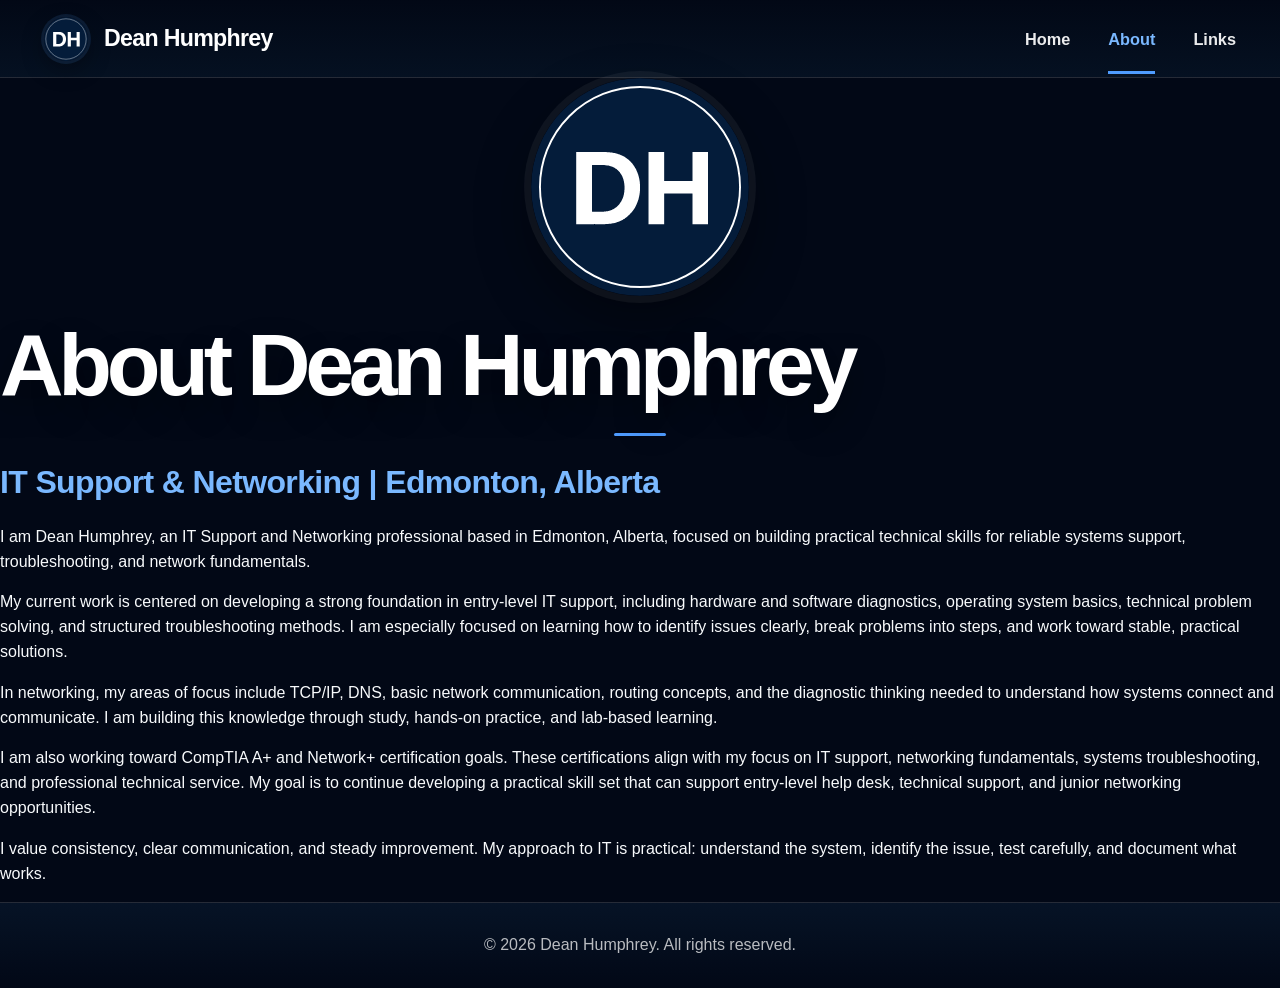
==== about.html @ 42672733 "Add detailed About page" ====
<!DOCTYPE html>
<html lang="en">
<head>
  <meta charset="UTF-8">
  <meta name="viewport" content="width=device-width, initial-scale=1.0">
  <title>About Dean Humphrey | IT Support & Networking | Edmonton, Alberta</title>
  <meta name="description" content="About Dean Humphrey, an IT Support and Networking professional based in Edmonton, Alberta, focused on troubleshooting, TCP/IP, DNS, systems support, and CompTIA A+ / Network+ goals.">
  <meta name="author" content="Dean Humphrey">
  <meta property="og:title" content="About Dean Humphrey | IT Support & Networking">
  <meta property="og:description" content="IT support and networking profile based in Edmonton, Alberta, focused on troubleshooting, networking fundamentals, systems support, and CompTIA certification goals.">
  <meta property="og:type" content="profile">
  <link rel="icon" href="assets/dh-logo.svg" type="image/svg+xml">
  <link rel="stylesheet" href="style.css?v=4">
</head>
<body>
  <header class="site-header">
    <a class="brand" href="index.html" aria-label="Dean Humphrey home">
      <img class="brand-mark" src="assets/dh-logo.svg" alt="Dean Humphrey DH logo">
      <span class="brand-name">Dean Humphrey</span>
    </a>
    <nav class="site-nav" aria-label="Main navigation">
      <a href="index.html">Home</a>
      <a class="active" href="about.html">About</a>
      <a href="index.html#links">Links</a>
    </nav>
  </header>

  <main>
    <section class="page-hero">
      <div class="page-content">
        <img class="logo-large page-logo" src="assets/dh-logo.svg" alt="Dean Humphrey DH logo">
        <h1>About Dean Humphrey</h1>
        <span class="blue-rule" aria-hidden="true"></span>
        <p class="hero-title">IT Support & Networking | Edmonton, Alberta</p>
      </div>
    </section>

    <section class="article-section">
      <article class="article-card">
        <p>
          I am Dean Humphrey, an IT Support and Networking professional based in Edmonton, Alberta, focused on building practical technical skills for reliable systems support, troubleshooting, and network fundamentals.
        </p>

        <p>
          My current work is centered on developing a strong foundation in entry-level IT support, including hardware and software diagnostics, operating system basics, technical problem solving, and structured troubleshooting methods. I am especially focused on learning how to identify issues clearly, break problems into steps, and work toward stable, practical solutions.
        </p>

        <p>
          In networking, my areas of focus include TCP/IP, DNS, basic network communication, routing concepts, and the diagnostic thinking needed to understand how systems connect and communicate. I am building this knowledge through study, hands-on practice, and lab-based learning.
        </p>

        <p>
          I am also working toward CompTIA A+ and Network+ certification goals. These certifications align with my focus on IT support, networking fundamentals, systems troubleshooting, and professional technical service. My goal is to continue developing a practical skill set that can support entry-level help desk, technical support, and junior networking opportunities.
        </p>

        <p>
          I value consistency, clear communication, and steady improvement. My approach to IT is practical: understand the system, identify the issue, test carefully, and document what works.
        </p>
      </article>
    </section>
  </main>

  <footer>
    <p>&copy; 2026 Dean Humphrey. All rights reserved.</p>
  </footer>
</body>
</html>
---- style.css ----
:root {
  --navy-950: #020816;
  --navy-900: #061326;
  --navy-850: #071a33;
  --navy-800: #0b2444;
  --blue: #4f9cff;
  --blue-soft: #7ab8ff;
  --white: #ffffff;
  --off-white: #f8fafc;
  --slate-950: #101827;
  --slate-700: #374151;
  --slate-500: #667085;
  --line: rgba(255, 255, 255, 0.14);
  --blue-line: rgba(79, 156, 255, 0.8);
}

* {
  box-sizing: border-box;
}

html {
  scroll-behavior: smooth;
}

body {
  margin: 0;
  font-family: Arial, Helvetica, sans-serif;
  color: var(--off-white);
  background: var(--navy-950);
  line-height: 1.55;
}

img {
  max-width: 100%;
}

.site-header {
  height: 78px;
  padding: 0 44px;
  display: flex;
  align-items: center;
  justify-content: space-between;
  background: linear-gradient(180deg, rgba(2, 8, 22, 0.98), rgba(5, 17, 34, 0.98));
  border-bottom: 1px solid var(--line);
}

.brand {
  display: flex;
  align-items: center;
  gap: 16px;
  color: var(--white);
  text-decoration: none;
}

.brand-mark {
  width: 44px;
  height: 44px;
  display: block;
  border-radius: 999px;
  box-shadow: 0 0 0 3px rgba(79, 156, 255, 0.12), 0 8px 22px rgba(0, 0, 0, 0.35);
}

.brand-name {
  font-size: 1.45rem;
  font-weight: 800;
  letter-spacing: -0.03em;
}

.site-nav {
  display: flex;
  align-items: center;
  gap: 38px;
}

.site-nav a {
  color: rgba(255, 255, 255, 0.92);
  text-decoration: none;
  font-size: 1.02rem;
  font-weight: 700;
  padding: 24px 0 18px;
  border-bottom: 3px solid transparent;
}

.site-nav a:hover,
.site-nav a.active {
  color: var(--blue-soft);
  border-bottom-color: var(--blue);
}

.hero {
  position: relative;
  overflow: hidden;
  min-height: 735px;
  padding: 62px 24px 70px;
  display: flex;
  align-items: center;
  justify-content: center;
  background:
    radial-gradient(circle at 50% 18%, rgba(44, 91, 148, 0.28), transparent 36%),
    linear-gradient(135deg, #020816 0%, #041126 50%, #082244 100%);
}

.hero::before,
.hero::after {
  content: "";
  position: absolute;
  inset: 0;
  pointer-events: none;
}

.hero::before {
  background-image:
    linear-gradient(30deg, transparent 0 48%, rgba(79, 156, 255, 0.18) 49% 50%, transparent 51% 100%),
    linear-gradient(145deg, transparent 0 48%, rgba(79, 156, 255, 0.13) 49% 50%, transparent 51% 100%);
  background-size: 180px 180px, 225px 225px;
  opacity: 0.45;
  mask-image: radial-gradient(circle at center, transparent 0 22%, black 48%, black 100%);
}

.hero::after {
  background-image: radial-gradient(circle, rgba(93, 165, 255, 0.95) 0 3px, transparent 4px);
  background-size: 150px 150px;
  opacity: 0.32;
  mask-image: linear-gradient(90deg, black 0%, transparent 35%, transparent 65%, black 100%);
}

.node-field {
  position: absolute;
  width: 360px;
  height: 520px;
  opacity: 0.55;
  background:
    radial-gradient(circle at 10% 18%, var(--blue-soft) 0 4px, transparent 5px),
    radial-gradient(circle at 28% 36%, var(--blue-soft) 0 4px, transparent 5px),
    radial-gradient(circle at 48% 22%, var(--blue-soft) 0 4px, transparent 5px),
    radial-gradient(circle at 66% 44%, var(--blue-soft) 0 4px, transparent 5px),
    radial-gradient(circle at 35% 62%, var(--blue-soft) 0 4px, transparent 5px),
    linear-gradient(28deg, transparent 0 49%, rgba(79, 156, 255, 0.34) 50%, transparent 51% 100%),
    linear-gradient(116deg, transparent 0 49%, rgba(79, 156, 255, 0.24) 50%, transparent 51% 100%);
  filter: drop-shadow(0 0 18px rgba(79, 156, 255, 0.32));
}

.node-left {
  left: -60px;
  top: 60px;
}

.node-right {
  right: -40px;
  top: 75px;
  transform: scaleX(-1) rotate(-4deg);
}

.hero-content {
  position: relative;
  z-index: 2;
  width: min(960px, 100%);
  text-align: center;
}

.logo-large {
  width: 218px;
  height: 218px;
  margin: 0 auto 26px;
  display: block;
  border-radius: 50%;
  box-shadow:
    0 0 0 7px rgba(255, 255, 255, 0.05),
    0 24px 55px rgba(0, 0, 0, 0.42);
}

h1 {
  margin: 0;
  font-size: clamp(3.8rem, 8vw, 5.5rem);
  line-height: 0.98;
  letter-spacing: -0.06em;
  color: var(--white);
  text-shadow: 0 14px 30px rgba(0, 0, 0, 0.36);
}

.blue-rule {
  display: block;
  width: 52px;
  height: 3px;
  margin: 25px auto 22px;
  border-radius: 999px;
  background: var(--blue);
}

.blue-rule.small {
  width: 46px;
  margin: 10px auto 14px;
}

.hero-title {
  margin: 0 0 17px;
  color: var(--blue-soft);
  font-size: clamp(1.45rem, 2.6vw, 2rem);
  font-weight: 700;
  letter-spacing: -0.02em;
}

.hero-text {
  max-width: 710px;
  margin: 0 auto 38px;
  color: rgba(255, 255, 255, 0.93);
  font-size: 1.16rem;
}

.profile-links {
  width: min(920px, 100%);
  margin: 0 auto;
  display: grid;
  grid-template-columns: repeat(4, minmax(150px, 1fr));
  gap: 22px;
}

.profile-links a {
  min-height: 72px;
  display: flex;
  align-items: center;
  justify-content: center;
  gap: 15px;
  color: var(--white);
  text-decoration: none;
  border: 1.5px solid var(--blue-line);
  border-radius: 7px;
  background: rgba(3, 15, 31, 0.48);
  font-size: 1.18rem;
  font-weight: 800;
  transition: transform 150ms ease, background 150ms ease, border-color 150ms ease;
}

.profile-links a:hover,
.profile-links a:focus {
  transform: translateY(-2px);
  border-color: rgba(122, 184, 255, 1);
  background: rgba(79, 156, 255, 0.13);
}

.platform-icon {
  width: 34px;
  height: 34px;
  display: grid;
  place-items: center;
  border-radius: 4px;
  background: var(--white);
  color: var(--navy-950);
  font-size: 0.95rem;
  font-weight: 900;
  letter-spacing: -0.04em;
}

.what-i-do {
  background: var(--off-white);
  color: var(--slate-950);
  padding: 32px 24px 58px;
}

.section-title {
  max-width: 760px;
  margin: 0 auto 32px;
  text-align: center;
}

.section-title h2 {
  margin: 0;
  font-size: clamp(2rem, 4vw, 2.55rem);
  line-height: 1;
  letter-spacing: -0.04em;
  color: var(--slate-950);
}

.section-title p {
  margin: 0;
  color: var(--slate-700);
  font-size: 1.08rem;
}

.cards {
  width: min(1120px, 100%);
  margin: 0 auto;
  display: grid;
  grid-template-columns: repeat(3, 1fr);
  gap: 28px;
}

.card {
  min-height: 245px;
  padding: 34px 26px;
  text-align: center;
  background: #ffffff;
  border: 1px solid rgba(15, 23, 42, 0.12);
  border-radius: 12px;
  box-shadow: 0 18px 42px rgba(15, 23, 42, 0.05);
}

.circle-icon {
  width: 86px;
  height: 86px;
  margin: 0 auto 22px;
  display: grid;
  place-items: center;
  border-radius: 50%;
  background: radial-gradient(circle at 35% 30%, #0b284a, #031225 70%);
  color: var(--blue);
  font-size: 2.25rem;
  font-weight: 900;
  box-shadow: 0 14px 28px rgba(2, 8, 22, 0.18);
}

.card h3 {
  margin: 0 0 12px;
  color: var(--slate-950);
  font-size: 1.28rem;
  line-height: 1.2;
}

.card p {
  margin: 0 auto;
  max-width: 260px;
  color: var(--slate-700);
  font-size: 1rem;
}

footer {
  padding: 30px 24px;
  text-align: center;
  background: linear-gradient(180deg, #061326, #020816);
  border-top: 1px solid var(--line);
  color: rgba(255, 255, 255, 0.72);
}

footer p {
  margin: 0;
}

@media (max-width: 920px) {
  .site-header {
    padding: 0 22px;
  }

  .site-nav {
    gap: 18px;
  }

  .profile-links,
  .cards {
    grid-template-columns: repeat(2, 1fr);
  }
}

@media (max-width: 640px) {
  .site-header {
    height: auto;
    min-height: 98px;
    padding: 16px 18px;
    flex-direction: column;
    gap: 8px;
  }

  .brand-name {
    font-size: 1.18rem;
  }

  .site-nav {
    gap: 18px;
  }

  .site-nav a {
    padding: 6px 0;
    font-size: 0.95rem;
  }

  .hero {
    min-height: auto;
    padding: 48px 18px 58px;
  }

  .node-field {
    opacity: 0.24;
  }

  .logo-large {
    width: 152px;
    height: 152px;
  }

  h1 {
    font-size: clamp(3rem, 15vw, 4rem);
  }

  .hero-text {
    font-size: 1rem;
  }

  .profile-links,
  .cards {
    grid-template-columns: 1fr;
  }

  .profile-links a {
    min-height: 64px;
  }
}
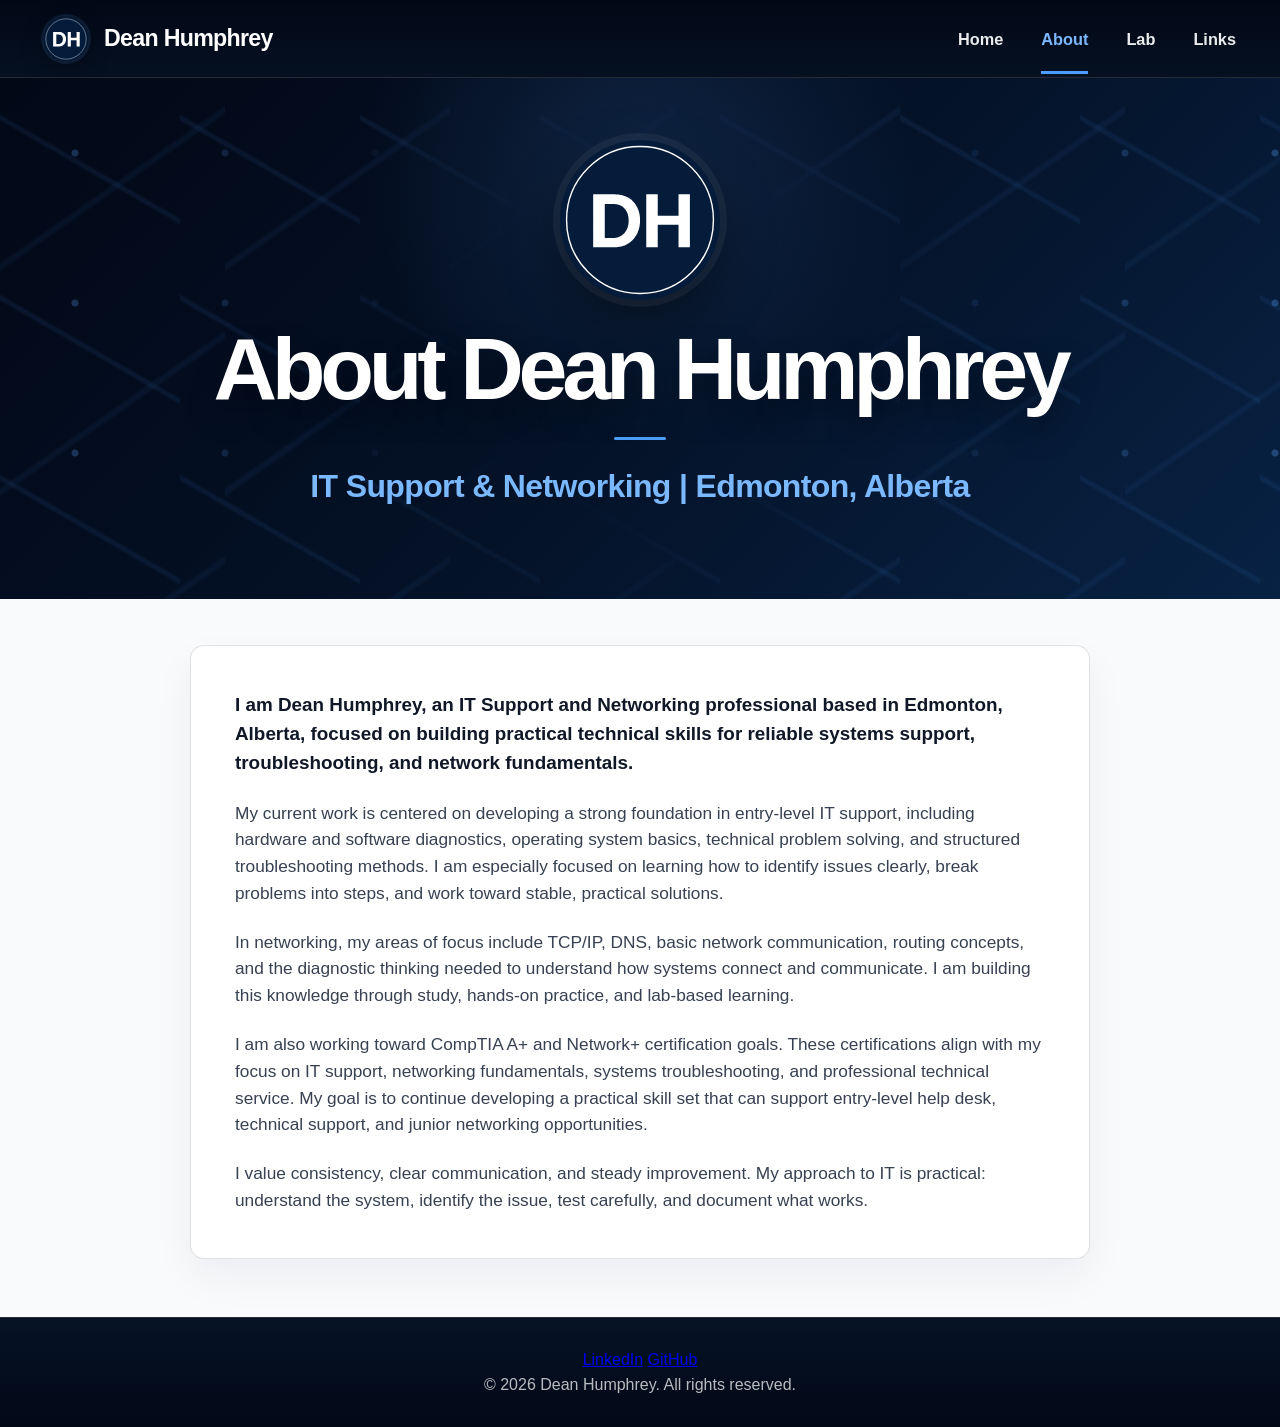
==== commit 1d966db8: "Add Lab navigation and footer links to About page" ====
--- a/about.html
+++ b/about.html
@@ -10,7 +10,7 @@
   <meta property="og:description" content="IT support and networking profile based in Edmonton, Alberta, focused on troubleshooting, networking fundamentals, systems support, and CompTIA certification goals.">
   <meta property="og:type" content="profile">
   <link rel="icon" href="assets/dh-logo.svg" type="image/svg+xml">
-  <link rel="stylesheet" href="style.css?v=4">
+  <link rel="stylesheet" href="style.css?v=6">
 </head>
 <body>
   <header class="site-header">
@@ -21,6 +21,7 @@
     <nav class="site-nav" aria-label="Main navigation">
       <a href="index.html">Home</a>
       <a class="active" href="about.html">About</a>
+      <a href="lab.html">Lab</a>
       <a href="index.html#links">Links</a>
     </nav>
   </header>
@@ -61,6 +62,10 @@
   </main>
 
   <footer>
+    <nav class="footer-links" aria-label="Footer links">
+      <a href="https://www.linkedin.com/in/deanhumphreyab/" target="_blank" rel="noopener noreferrer">LinkedIn</a>
+      <a href="https://github.com/deanhumphreyab" target="_blank" rel="noopener noreferrer">GitHub</a>
+    </nav>
     <p>&copy; 2026 Dean Humphrey. All rights reserved.</p>
   </footer>
 </body>
--- a/style.css
+++ b/style.css
@@ -87,7 +87,8 @@
   border-bottom-color: var(--blue);
 }
 
-.hero {
+.hero,
+.page-hero {
   position: relative;
   overflow: hidden;
   min-height: 735px;
@@ -100,15 +101,22 @@
     linear-gradient(135deg, #020816 0%, #041126 50%, #082244 100%);
 }
 
+.page-hero {
+  min-height: 500px;
+}
+
 .hero::before,
-.hero::after {
+.hero::after,
+.page-hero::before,
+.page-hero::after {
   content: "";
   position: absolute;
   inset: 0;
   pointer-events: none;
 }
 
-.hero::before {
+.hero::before,
+.page-hero::before {
   background-image:
     linear-gradient(30deg, transparent 0 48%, rgba(79, 156, 255, 0.18) 49% 50%, transparent 51% 100%),
     linear-gradient(145deg, transparent 0 48%, rgba(79, 156, 255, 0.13) 49% 50%, transparent 51% 100%);
@@ -117,7 +125,8 @@
   mask-image: radial-gradient(circle at center, transparent 0 22%, black 48%, black 100%);
 }
 
-.hero::after {
+.hero::after,
+.page-hero::after {
   background-image: radial-gradient(circle, rgba(93, 165, 255, 0.95) 0 3px, transparent 4px);
   background-size: 150px 150px;
   opacity: 0.32;
@@ -151,7 +160,8 @@
   transform: scaleX(-1) rotate(-4deg);
 }
 
-.hero-content {
+.hero-content,
+.page-content {
   position: relative;
   z-index: 2;
   width: min(960px, 100%);
@@ -167,6 +177,11 @@
   box-shadow:
     0 0 0 7px rgba(255, 255, 255, 0.05),
     0 24px 55px rgba(0, 0, 0, 0.42);
+}
+
+.page-logo {
+  width: 160px;
+  height: 160px;
 }
 
 h1 {
@@ -251,10 +266,15 @@
   letter-spacing: -0.04em;
 }
 
-.what-i-do {
+.what-i-do,
+.article-section {
   background: var(--off-white);
   color: var(--slate-950);
   padding: 32px 24px 58px;
+}
+
+.article-section {
+  padding-top: 46px;
 }
 
 .section-title {
@@ -323,6 +343,32 @@
   font-size: 1rem;
 }
 
+.article-card {
+  width: min(900px, 100%);
+  margin: 0 auto;
+  padding: 44px;
+  background: #ffffff;
+  border: 1px solid rgba(15, 23, 42, 0.12);
+  border-radius: 14px;
+  box-shadow: 0 18px 42px rgba(15, 23, 42, 0.05);
+}
+
+.article-card p {
+  margin: 0 0 22px;
+  color: var(--slate-700);
+  font-size: 1.08rem;
+}
+
+.article-card p:first-child {
+  color: var(--slate-950);
+  font-size: 1.18rem;
+  font-weight: 700;
+}
+
+.article-card p:last-child {
+  margin-bottom: 0;
+}
+
 footer {
   padding: 30px 24px;
   text-align: center;
@@ -372,7 +418,8 @@
     font-size: 0.95rem;
   }
 
-  .hero {
+  .hero,
+  .page-hero {
     min-height: auto;
     padding: 48px 18px 58px;
   }
@@ -386,6 +433,11 @@
     height: 152px;
   }
 
+  .page-logo {
+    width: 126px;
+    height: 126px;
+  }
+
   h1 {
     font-size: clamp(3rem, 15vw, 4rem);
   }
@@ -402,4 +454,8 @@
   .profile-links a {
     min-height: 64px;
   }
-}
+
+  .article-card {
+    padding: 28px 22px;
+  }
+}
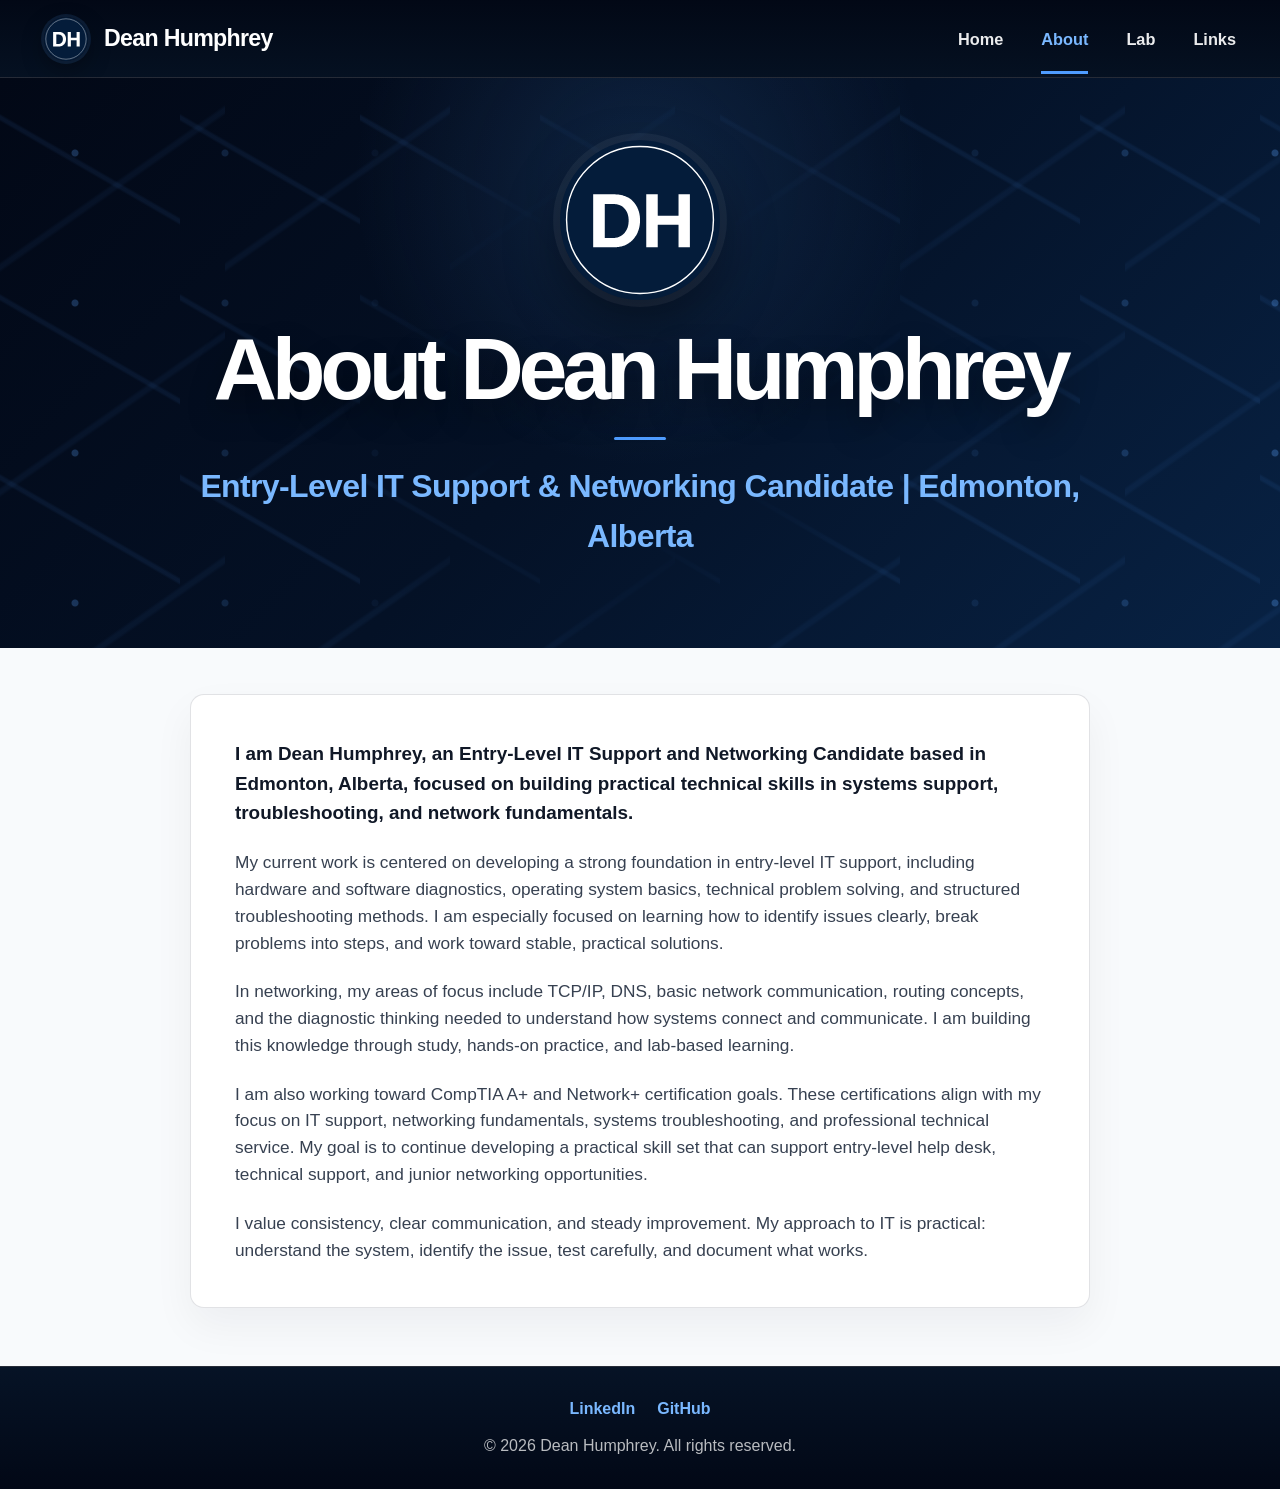
==== commit ec7f0361: "Refine About page positioning to entry-level IT support candidate" ====
--- a/about.html
+++ b/about.html
@@ -4,13 +4,13 @@
   <meta charset="UTF-8">
   <meta name="viewport" content="width=device-width, initial-scale=1.0">
   <title>About Dean Humphrey | IT Support & Networking | Edmonton, Alberta</title>
-  <meta name="description" content="About Dean Humphrey, an IT Support and Networking professional based in Edmonton, Alberta, focused on troubleshooting, TCP/IP, DNS, systems support, and CompTIA A+ / Network+ goals.">
+  <meta name="description" content="About Dean Humphrey, an Entry-Level IT Support and Networking Candidate based in Edmonton, Alberta, focused on troubleshooting, TCP/IP, DNS, systems support, and CompTIA A+ / Network+ goals.">
   <meta name="author" content="Dean Humphrey">
   <meta property="og:title" content="About Dean Humphrey | IT Support & Networking">
-  <meta property="og:description" content="IT support and networking profile based in Edmonton, Alberta, focused on troubleshooting, networking fundamentals, systems support, and CompTIA certification goals.">
+  <meta property="og:description" content="Entry-level IT support and networking profile based in Edmonton, Alberta, focused on troubleshooting, networking fundamentals, systems support, and CompTIA certification goals.">
   <meta property="og:type" content="profile">
   <link rel="icon" href="assets/dh-logo.svg" type="image/svg+xml">
-  <link rel="stylesheet" href="style.css?v=6">
+  <link rel="stylesheet" href="style.css?v=7">
 </head>
 <body>
   <header class="site-header">
@@ -32,14 +32,14 @@
         <img class="logo-large page-logo" src="assets/dh-logo.svg" alt="Dean Humphrey DH logo">
         <h1>About Dean Humphrey</h1>
         <span class="blue-rule" aria-hidden="true"></span>
-        <p class="hero-title">IT Support & Networking | Edmonton, Alberta</p>
+        <p class="hero-title">Entry-Level IT Support & Networking Candidate | Edmonton, Alberta</p>
       </div>
     </section>
 
     <section class="article-section">
       <article class="article-card">
         <p>
-          I am Dean Humphrey, an IT Support and Networking professional based in Edmonton, Alberta, focused on building practical technical skills for reliable systems support, troubleshooting, and network fundamentals.
+          I am Dean Humphrey, an Entry-Level IT Support and Networking Candidate based in Edmonton, Alberta, focused on building practical technical skills in systems support, troubleshooting, and network fundamentals.
         </p>
 
         <p>
--- a/style.css
+++ b/style.css
@@ -267,10 +267,16 @@
 }
 
 .what-i-do,
-.article-section {
+.article-section,
+.featured-projects {
   background: var(--off-white);
   color: var(--slate-950);
   padding: 32px 24px 58px;
+}
+
+.featured-projects {
+  padding-top: 54px;
+  border-bottom: 1px solid rgba(15, 23, 42, 0.08);
 }
 
 .article-section {
@@ -297,7 +303,8 @@
   font-size: 1.08rem;
 }
 
-.cards {
+.cards,
+.project-grid {
   width: min(1120px, 100%);
   margin: 0 auto;
   display: grid;
@@ -305,7 +312,8 @@
   gap: 28px;
 }
 
-.card {
+.card,
+.project-card {
   min-height: 245px;
   padding: 34px 26px;
   text-align: center;
@@ -313,6 +321,10 @@
   border: 1px solid rgba(15, 23, 42, 0.12);
   border-radius: 12px;
   box-shadow: 0 18px 42px rgba(15, 23, 42, 0.05);
+}
+
+.project-card {
+  text-align: left;
 }
 
 .circle-icon {
@@ -329,21 +341,36 @@
   box-shadow: 0 14px 28px rgba(2, 8, 22, 0.18);
 }
 
-.card h3 {
+.card h3,
+.project-card h3 {
   margin: 0 0 12px;
   color: var(--slate-950);
   font-size: 1.28rem;
   line-height: 1.2;
 }
 
-.card p {
+.card p,
+.project-card p {
   margin: 0 auto;
   max-width: 260px;
   color: var(--slate-700);
   font-size: 1rem;
 }
 
-.article-card {
+.project-card p {
+  margin: 0 0 18px;
+  max-width: none;
+}
+
+.project-card a {
+  color: var(--navy-800);
+  font-weight: 800;
+  text-decoration-color: var(--blue);
+  text-underline-offset: 4px;
+}
+
+.article-card,
+.lab-card {
   width: min(900px, 100%);
   margin: 0 auto;
   padding: 44px;
@@ -353,7 +380,8 @@
   box-shadow: 0 18px 42px rgba(15, 23, 42, 0.05);
 }
 
-.article-card p {
+.article-card p,
+.lab-card p {
   margin: 0 0 22px;
   color: var(--slate-700);
   font-size: 1.08rem;
@@ -365,8 +393,43 @@
   font-weight: 700;
 }
 
-.article-card p:last-child {
+.article-card p:last-child,
+.lab-card p:last-child {
   margin-bottom: 0;
+}
+
+.lab-list {
+  width: min(900px, 100%);
+  margin: 0 auto;
+  display: grid;
+  gap: 24px;
+}
+
+.lab-card {
+  width: 100%;
+  margin: 0;
+}
+
+.lab-card h3 {
+  margin: 0 0 12px;
+  color: var(--slate-950);
+  font-size: 1.45rem;
+  letter-spacing: -0.03em;
+}
+
+.lab-card a {
+  color: var(--navy-800);
+  font-weight: 800;
+  text-decoration-color: var(--blue);
+  text-underline-offset: 4px;
+}
+
+.post-date {
+  color: var(--blue) !important;
+  font-size: 0.95rem !important;
+  font-weight: 800;
+  letter-spacing: 0.08em;
+  text-transform: uppercase;
 }
 
 footer {
@@ -377,6 +440,26 @@
   color: rgba(255, 255, 255, 0.72);
 }
 
+.footer-links {
+  display: flex;
+  justify-content: center;
+  gap: 22px;
+  margin-bottom: 12px;
+}
+
+.footer-links a {
+  color: var(--blue-soft);
+  font-weight: 800;
+  text-decoration: none;
+}
+
+.footer-links a:hover,
+.footer-links a:focus {
+  color: var(--white);
+  text-decoration: underline;
+  text-underline-offset: 4px;
+}
+
 footer p {
   margin: 0;
 }
@@ -391,7 +474,8 @@
   }
 
   .profile-links,
-  .cards {
+  .cards,
+  .project-grid {
     grid-template-columns: repeat(2, 1fr);
   }
 }
@@ -410,7 +494,9 @@
   }
 
   .site-nav {
-    gap: 18px;
+    gap: 16px;
+    flex-wrap: wrap;
+    justify-content: center;
   }
 
   .site-nav a {
@@ -447,7 +533,8 @@
   }
 
   .profile-links,
-  .cards {
+  .cards,
+  .project-grid {
     grid-template-columns: 1fr;
   }
 
@@ -455,7 +542,14 @@
     min-height: 64px;
   }
 
-  .article-card {
+  .article-card,
+  .lab-card,
+  .project-card {
     padding: 28px 22px;
   }
-}
+
+  .footer-links {
+    flex-direction: column;
+    gap: 8px;
+  }
+}
